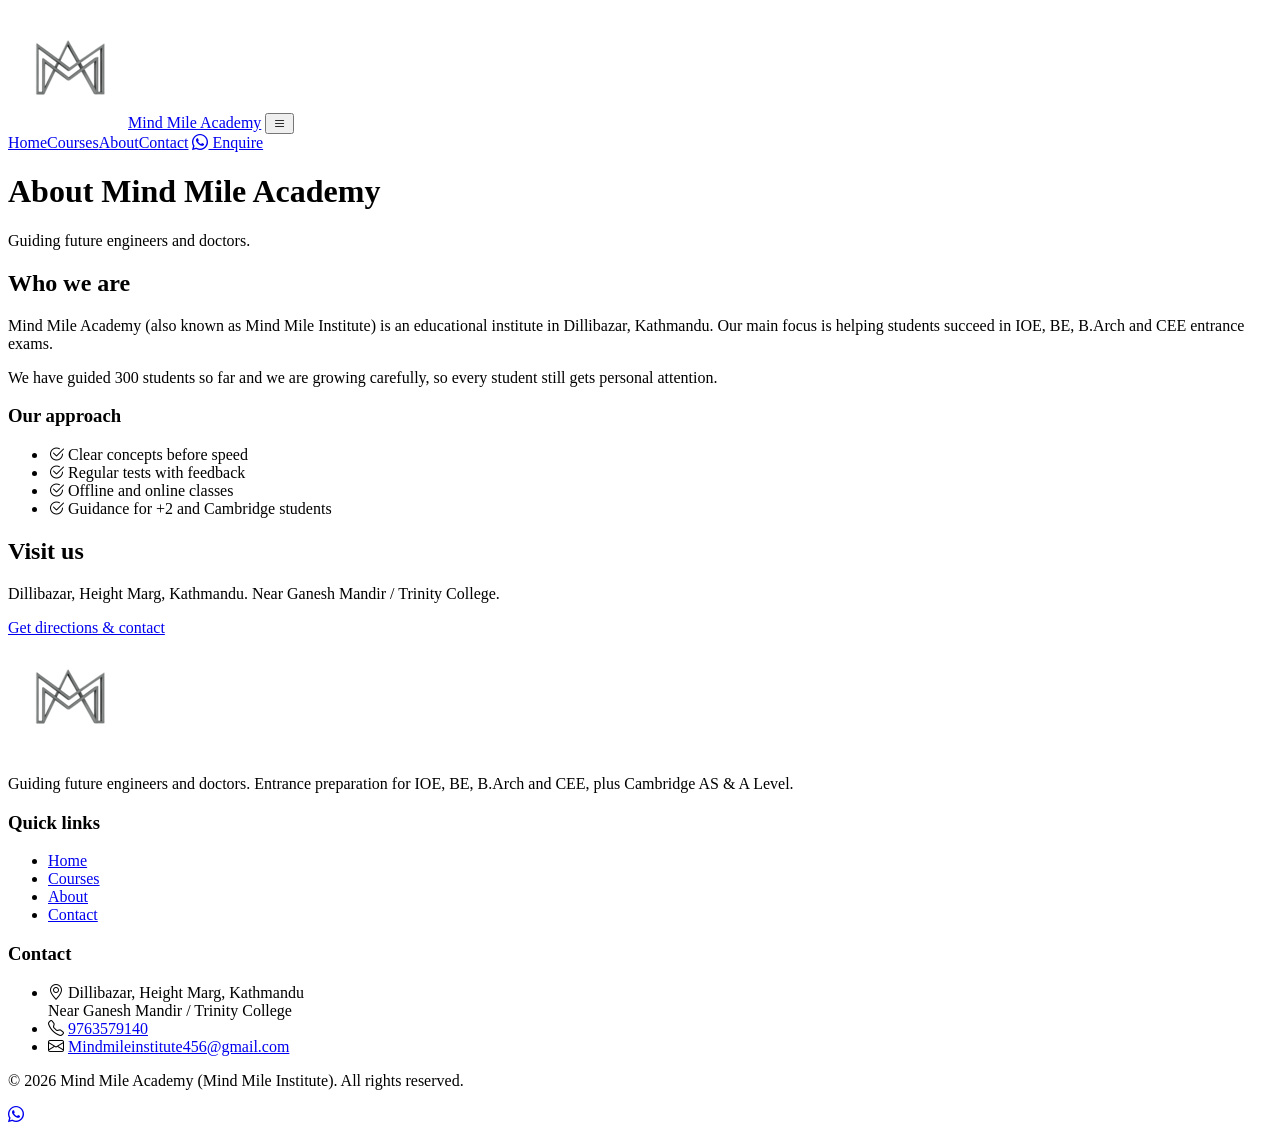
==== about.html @ c400b2a0 "Add files via upload" ====
<!DOCTYPE html>
<html lang="en">
<head>
<meta charset="UTF-8">
<meta name="viewport" content="width=device-width, initial-scale=1">
<title>About Mind Mile Academy | Entrance Preparation Institute in Dillibazar</title>
<meta name="description" content="Learn about Mind Mile Academy, an entrance preparation institute in Dillibazar, Kathmandu focused on engineering and medical aspirants.">
<meta name="keywords" content="IOE entrance preparation Kathmandu, CEE preparation Nepal, MBBS entrance coaching, BE entrance, B.Arch entrance, Cambridge A Level Kathmandu, Mind Mile Academy, Dillibazar">
<meta name="theme-color" content="#D3202F">
<link rel="canonical" href="https://www.yourdomain.com/about.html">
<meta property="og:title" content="About Mind Mile Academy | Entrance Preparation Institute in Dillibazar"><meta property="og:description" content="Learn about Mind Mile Academy, an entrance preparation institute in Dillibazar, Kathmandu focused on engineering and medical aspirants."><meta property="og:type" content="website"><meta property="og:url" content="https://www.yourdomain.com/about.html"><meta property="og:image" content="https://www.yourdomain.com/images/og-image.jpg">
<link rel="preconnect" href="https://fonts.googleapis.com"><link rel="preconnect" href="https://fonts.gstatic.com" crossorigin>
<link href="https://fonts.googleapis.com/css2?family=Inter:wght@400;500;600&family=Sora:wght@600;700;800&display=swap" rel="stylesheet">
<link rel="stylesheet" href="https://cdn.jsdelivr.net/npm/bootstrap-icons@1.11.3/font/bootstrap-icons.min.css">
<link rel="stylesheet" href="style.css">
<script type="application/ld+json">{"@context":"https://schema.org","@type":"EducationalOrganization","name":"Mind Mile Academy","alternateName":"Mind Mile Institute","description":"Entrance preparation for IOE, BE, B.Arch and CEE in Kathmandu.","telephone":"+977-9763579140","address":{"@type":"PostalAddress","streetAddress":"Dillibazar, Height Marg","addressLocality":"Kathmandu","addressCountry":"NP"}}</script>
</head>
<body>
<div id="site-header"></div>
<main>
<div class="banner"><div class="container"><h1>About Mind Mile Academy</h1><p class="lead">Guiding future engineers and doctors.</p></div></div>
<section><div class="container grid g2" style="align-items:start">
  <div><h2>Who we are</h2>
    <p class="lead">Mind Mile Academy (also known as Mind Mile Institute) is an educational institute in Dillibazar, Kathmandu. Our main focus is helping students succeed in IOE, BE, B.Arch and CEE entrance exams.</p>
    <p style="margin-top:14px">We have guided 300 students so far and we are growing carefully, so every student still gets personal attention. <!-- EDIT: add your story, founder name, teacher details here --></p></div>
  <div class="card"><h3>Our approach</h3><ul class="check">
    <li><i class="bi bi-check2-circle"></i> Clear concepts before speed</li>
    <li><i class="bi bi-check2-circle"></i> Regular tests with feedback</li>
    <li><i class="bi bi-check2-circle"></i> Offline and online classes</li>
    <li><i class="bi bi-check2-circle"></i> Guidance for +2 and Cambridge students</li></ul></div>
</div></section>
<section class="alt"><div class="container center"><h2>Visit us</h2><p class="lead">Dillibazar, Height Marg, Kathmandu. Near Ganesh Mandir / Trinity College.</p>
<div class="btn-row" style="justify-content:center"><a class="btn" href="contact.html">Get directions &amp; contact</a></div></div></section>
</main>
<div id="site-footer"></div>
<script src="main.js"></script>
</body></html>
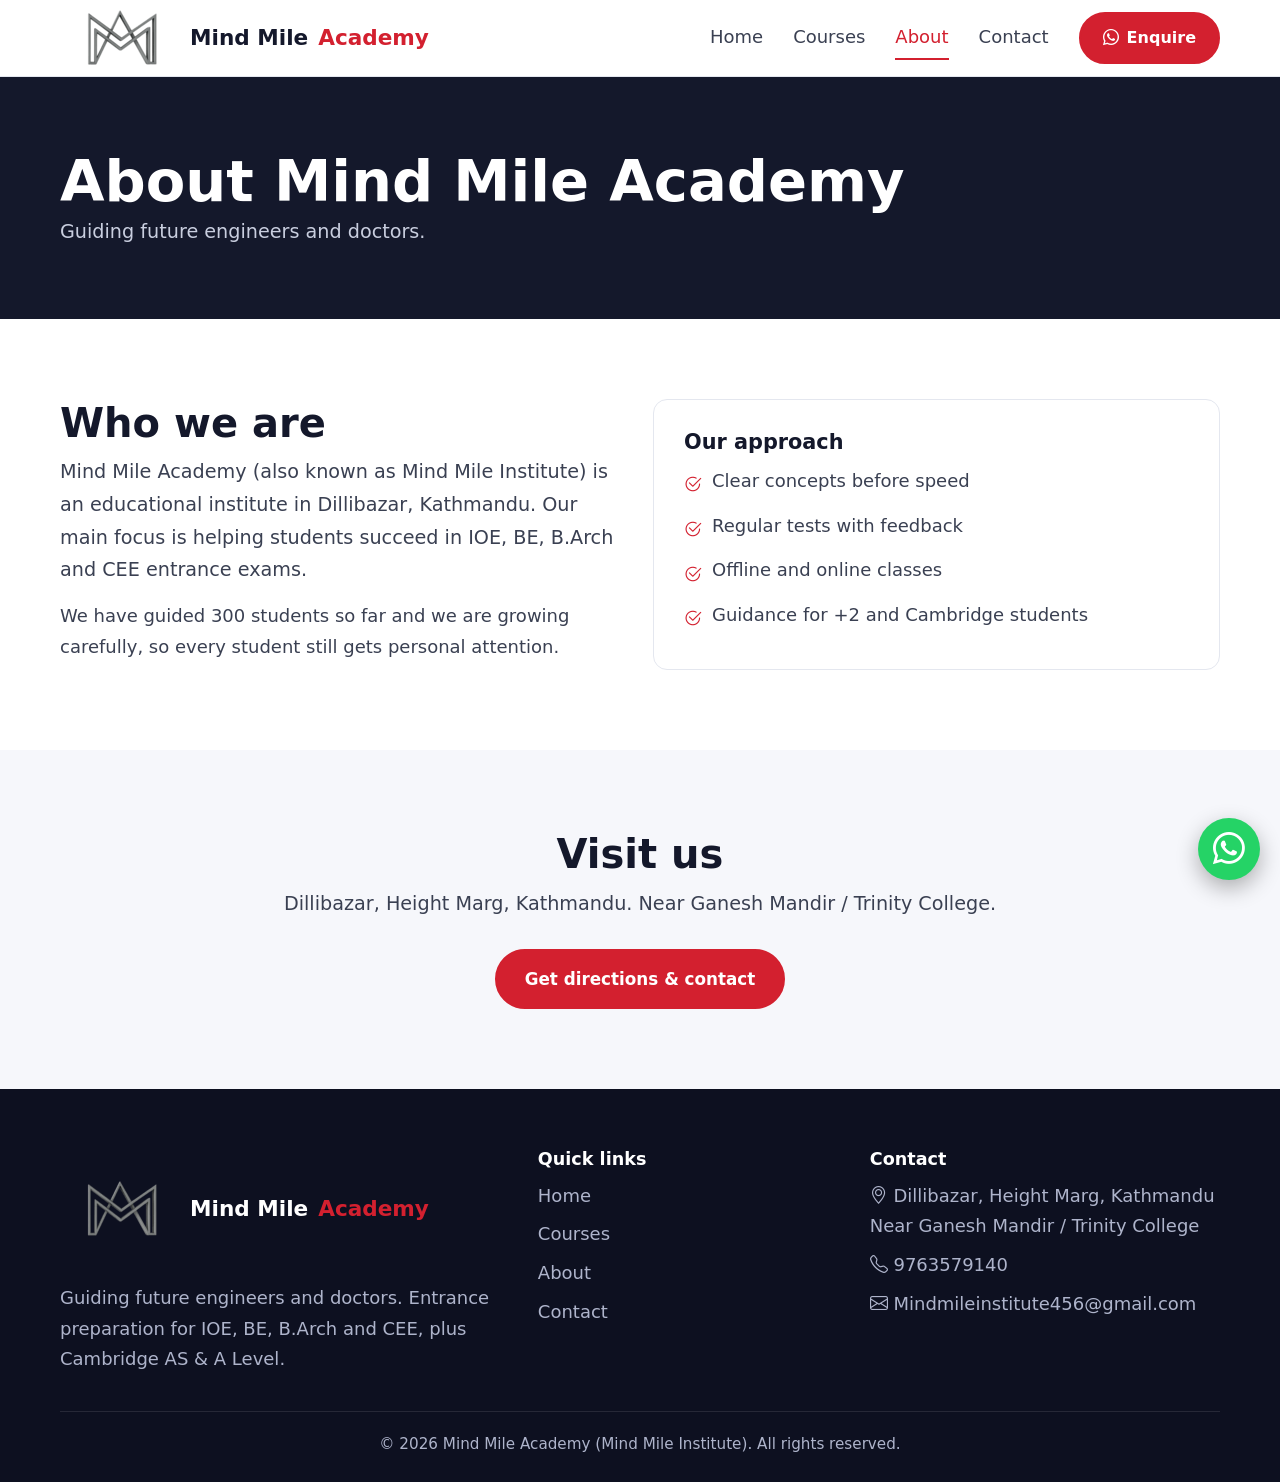
==== commit 2cb16221: "Rename stylesheet link from style.css to styles.css" ====
--- a/about.html
+++ b/about.html
@@ -12,7 +12,7 @@
 <link rel="preconnect" href="https://fonts.googleapis.com"><link rel="preconnect" href="https://fonts.gstatic.com" crossorigin>
 <link href="https://fonts.googleapis.com/css2?family=Inter:wght@400;500;600&family=Sora:wght@600;700;800&display=swap" rel="stylesheet">
 <link rel="stylesheet" href="https://cdn.jsdelivr.net/npm/bootstrap-icons@1.11.3/font/bootstrap-icons.min.css">
-<link rel="stylesheet" href="style.css">
+<link rel="stylesheet" href="styles.css">
 <script type="application/ld+json">{"@context":"https://schema.org","@type":"EducationalOrganization","name":"Mind Mile Academy","alternateName":"Mind Mile Institute","description":"Entrance preparation for IOE, BE, B.Arch and CEE in Kathmandu.","telephone":"+977-9763579140","address":{"@type":"PostalAddress","streetAddress":"Dillibazar, Height Marg","addressLocality":"Kathmandu","addressCountry":"NP"}}</script>
 </head>
 <body>
--- a/styles.css
+++ b/styles.css
@@ -0,0 +1,138 @@
+/* ============ MIND MILE ACADEMY — MAIN STYLESHEET ============
+   Edit colours/fonts in :root below; they update the whole site. */
+:root{
+  --red:#D3202F;        /* brand red */
+  --red-dark:#A9151F;   /* hover / dark red */
+  --red-soft:#FDECEE;   /* light red background */
+  --ink:#14182B;        /* headings / dark sections */
+  --text:#3A4052;       /* body text */
+  --bg:#FFFFFF;
+  --bg-alt:#F6F7FB;     /* alternate section background */
+  --line:#E4E7EF;
+  --wa:#25D366;         /* whatsapp green */
+  --font-head:'Sora',system-ui,sans-serif;
+  --font-body:'Inter',system-ui,sans-serif;
+  --radius:14px;
+}
+*{box-sizing:border-box;margin:0;padding:0}
+html{scroll-behavior:smooth}
+body{font-family:var(--font-body);font-size:18px;line-height:1.7;color:var(--text);background:var(--bg)}
+img{max-width:100%;display:block}
+a{color:inherit;text-decoration:none}
+ul{list-style:none}
+h1,h2,h3{font-family:var(--font-head);color:var(--ink);line-height:1.2;font-weight:700}
+h1{font-size:clamp(2.2rem,5vw,3.6rem)}
+h2{font-size:clamp(1.8rem,3.5vw,2.5rem);margin-bottom:.6rem}
+h3{font-size:1.3rem;margin-bottom:.4rem}
+:focus-visible{outline:3px solid var(--red);outline-offset:3px}
+.container{width:min(1160px,92%);margin-inline:auto}
+section{padding:80px 0}
+.alt{background:var(--bg-alt)}
+.lead{font-size:1.2rem;max-width:62ch}
+.center{text-align:center}.center .lead{margin-inline:auto}
+.sec-head{margin-bottom:44px}
+
+/* Buttons */
+.btn{display:inline-flex;align-items:center;gap:.5rem;padding:14px 28px;border-radius:50px;font-weight:600;font-size:1.05rem;border:2px solid var(--red);background:var(--red);color:#fff;cursor:pointer;transition:.25s;font-family:inherit}
+.btn:hover{background:var(--red-dark);border-color:var(--red-dark);transform:translateY(-2px)}
+.btn.ghost{background:transparent;color:var(--red)}
+.btn.ghost:hover{background:var(--red);color:#fff}
+.btn.light{background:#fff;color:var(--red);border-color:#fff}
+.btn.light:hover{background:var(--red-soft)}
+.btn-row{display:flex;flex-wrap:wrap;gap:14px;margin-top:28px}
+
+/* Header */
+.header{position:sticky;top:0;z-index:50;background:rgba(255,255,255,.96);backdrop-filter:blur(8px);border-bottom:1px solid var(--line)}
+.nav{display:flex;align-items:center;justify-content:space-between;height:76px}
+.logo{display:flex;align-items:center;gap:10px;font-family:var(--font-head);font-weight:800;font-size:1.35rem;color:var(--ink)}
+.logo i{background:var(--red);color:#fff;width:40px;height:40px;border-radius:10px;display:grid;place-items:center;font-size:1.3rem}
+.logo span{color:var(--red)}
+.menu{display:flex;align-items:center;gap:30px;font-weight:500}
+.menu a:not(.btn){padding:6px 0;border-bottom:2px solid transparent;transition:.2s}
+.menu a:not(.btn):hover,.menu a.active{color:var(--red);border-color:var(--red)}
+.menu .btn{padding:10px 22px;font-size:1rem}
+.burger{display:none;background:none;border:0;font-size:2rem;color:var(--ink);cursor:pointer}
+
+/* Hero */
+.hero{padding:90px 0 70px;background:linear-gradient(120deg,var(--red-soft) 0%,#fff 60%)}
+.hero-grid{display:grid;grid-template-columns:1.15fr .85fr;gap:50px;align-items:center}
+.hero h1 em{font-style:normal;color:var(--red)}
+.hero p{margin-top:18px;font-size:1.2rem;max-width:56ch}
+.tag{display:inline-block;background:var(--red);color:#fff;padding:6px 16px;border-radius:50px;font-size:.95rem;font-weight:600;margin-bottom:18px}
+.hero-panel{background:var(--ink);color:#fff;border-radius:22px;padding:34px;box-shadow:0 24px 50px -20px rgba(20,24,43,.5)}
+.hero-panel h3{color:#fff;margin-bottom:16px}
+.hero-panel li{display:flex;gap:14px;padding:14px 0;border-top:1px solid rgba(255,255,255,.12)}
+.hero-panel i{color:#FF6B76;font-size:1.5rem}
+.hero-panel b{display:block;color:#fff}
+.hero-panel small{color:#B6BCD1;font-size:1rem}
+
+/* Stats */
+.stats{padding:0}
+.stats-grid{display:grid;grid-template-columns:repeat(4,1fr);background:var(--red);color:#fff;border-radius:0 0 var(--radius) var(--radius)}
+.stat{padding:28px 20px;text-align:center;border-right:1px solid rgba(255,255,255,.25)}
+.stat:last-child{border:0}
+.stat b{display:block;font-family:var(--font-head);font-size:1.7rem}
+
+/* Cards / grids */
+.grid{display:grid;gap:26px}
+.g2{grid-template-columns:repeat(2,1fr)}.g3{grid-template-columns:repeat(3,1fr)}.g4{grid-template-columns:repeat(4,1fr)}
+.card{background:#fff;border:1px solid var(--line);border-radius:var(--radius);padding:30px;transition:.25s}
+.card:hover{border-color:var(--red);box-shadow:0 14px 30px -18px rgba(211,32,47,.5);transform:translateY(-4px)}
+.ico{width:56px;height:56px;border-radius:14px;background:var(--red-soft);color:var(--red);display:grid;place-items:center;font-size:1.7rem;margin-bottom:16px}
+.track{padding:40px;border-radius:22px;color:#fff;position:relative;overflow:hidden}
+.track.eng{background:linear-gradient(135deg,#14182B,#2B3358)}
+.track.med{background:linear-gradient(135deg,#A9151F,#D3202F)}
+.track h3{color:#fff;font-size:1.8rem}
+.track li{display:flex;gap:10px;padding:5px 0}
+.track .big{position:absolute;right:-10px;bottom:-30px;font-size:11rem;opacity:.1}
+.chips{display:flex;flex-wrap:wrap;gap:10px;margin:16px 0}
+.chip{background:rgba(255,255,255,.15);padding:5px 16px;border-radius:50px;font-weight:600;font-size:1rem;display:inline-block}
+.card .chip{background:var(--red-soft);color:var(--red)}
+.check li{display:flex;gap:10px;padding:5px 0}
+.check i{color:var(--red);margin-top:4px}
+.cta{background:var(--red);color:#fff;text-align:center}
+.cta h2{color:#fff}
+
+/* Page banner */
+.banner{background:var(--ink);color:#C9CEDF;padding:70px 0}
+.banner h1{color:#fff}
+
+/* Contact */
+.form{display:grid;gap:16px}
+.form input,.form select,.form textarea{width:100%;padding:14px 16px;border:1.5px solid var(--line);border-radius:10px;font:inherit;background:#fff}
+.form input:focus,.form select:focus,.form textarea:focus{border-color:var(--red);outline:none}
+.info li{display:flex;gap:14px;padding:14px 0;border-bottom:1px solid var(--line)}
+.info i{color:var(--red);font-size:1.4rem}
+
+/* Footer */
+.footer{background:#0D1020;color:#AEB4CB;padding:60px 0 24px}
+.footer h3{color:#fff;font-size:1.1rem}
+.foot-grid{display:grid;grid-template-columns:1.5fr 1fr 1.2fr;gap:40px}
+.footer li{padding:4px 0}.footer a:hover{color:#fff}
+.copy{border-top:1px solid rgba(255,255,255,.1);margin-top:36px;padding-top:20px;font-size:.95rem;text-align:center}
+
+/* Floating WhatsApp */
+.wa-float{position:fixed;right:20px;bottom:20px;z-index:99;width:62px;height:62px;border-radius:50%;background:var(--wa);color:#fff;display:grid;place-items:center;font-size:2rem;box-shadow:0 8px 22px rgba(0,0,0,.3);animation:pulse 2.4s infinite;transition:transform .2s}
+.wa-float:hover{transform:scale(1.08)}
+@keyframes pulse{0%{box-shadow:0 0 0 0 rgba(37,211,102,.6)}70%{box-shadow:0 0 0 18px rgba(37,211,102,0)}100%{box-shadow:0 0 0 0 rgba(37,211,102,0)}}
+
+/* Scroll reveal */
+.reveal{opacity:0;transform:translateY(20px);transition:opacity .6s,transform .6s}
+.reveal.show{opacity:1;transform:none}
+@media(prefers-reduced-motion:reduce){*{animation:none!important;transition:none!important}.reveal{opacity:1;transform:none}}
+
+/* Responsive */
+@media(max-width:920px){
+  .hero-grid,.g2,.g3,.foot-grid{grid-template-columns:1fr}
+  .g4{grid-template-columns:repeat(2,1fr)}
+  .stats-grid{grid-template-columns:repeat(2,1fr)}
+  .stat:nth-child(2){border:0}
+  .burger{display:block}
+  .menu{position:absolute;top:76px;left:0;right:0;background:#fff;flex-direction:column;align-items:flex-start;padding:20px 4%;gap:16px;border-bottom:1px solid var(--line);display:none}
+  .menu.open{display:flex}
+  section{padding:60px 0}
+}
+@media(max-width:520px){.g4{grid-template-columns:1fr}body{font-size:17px}}
+/*.map-box{max-width:640px;margin:28px auto;border-radius:var(--radius);overflow:hidden;border:1px solid var(--line);box-shadow:0 14px 30px -20px rgba(20,24,43,.4)}
+.map-box iframe{width:100%;height:340px;border:0;display:block}
+@media(max-width:520px){.map-box iframe{height:260px}}*/
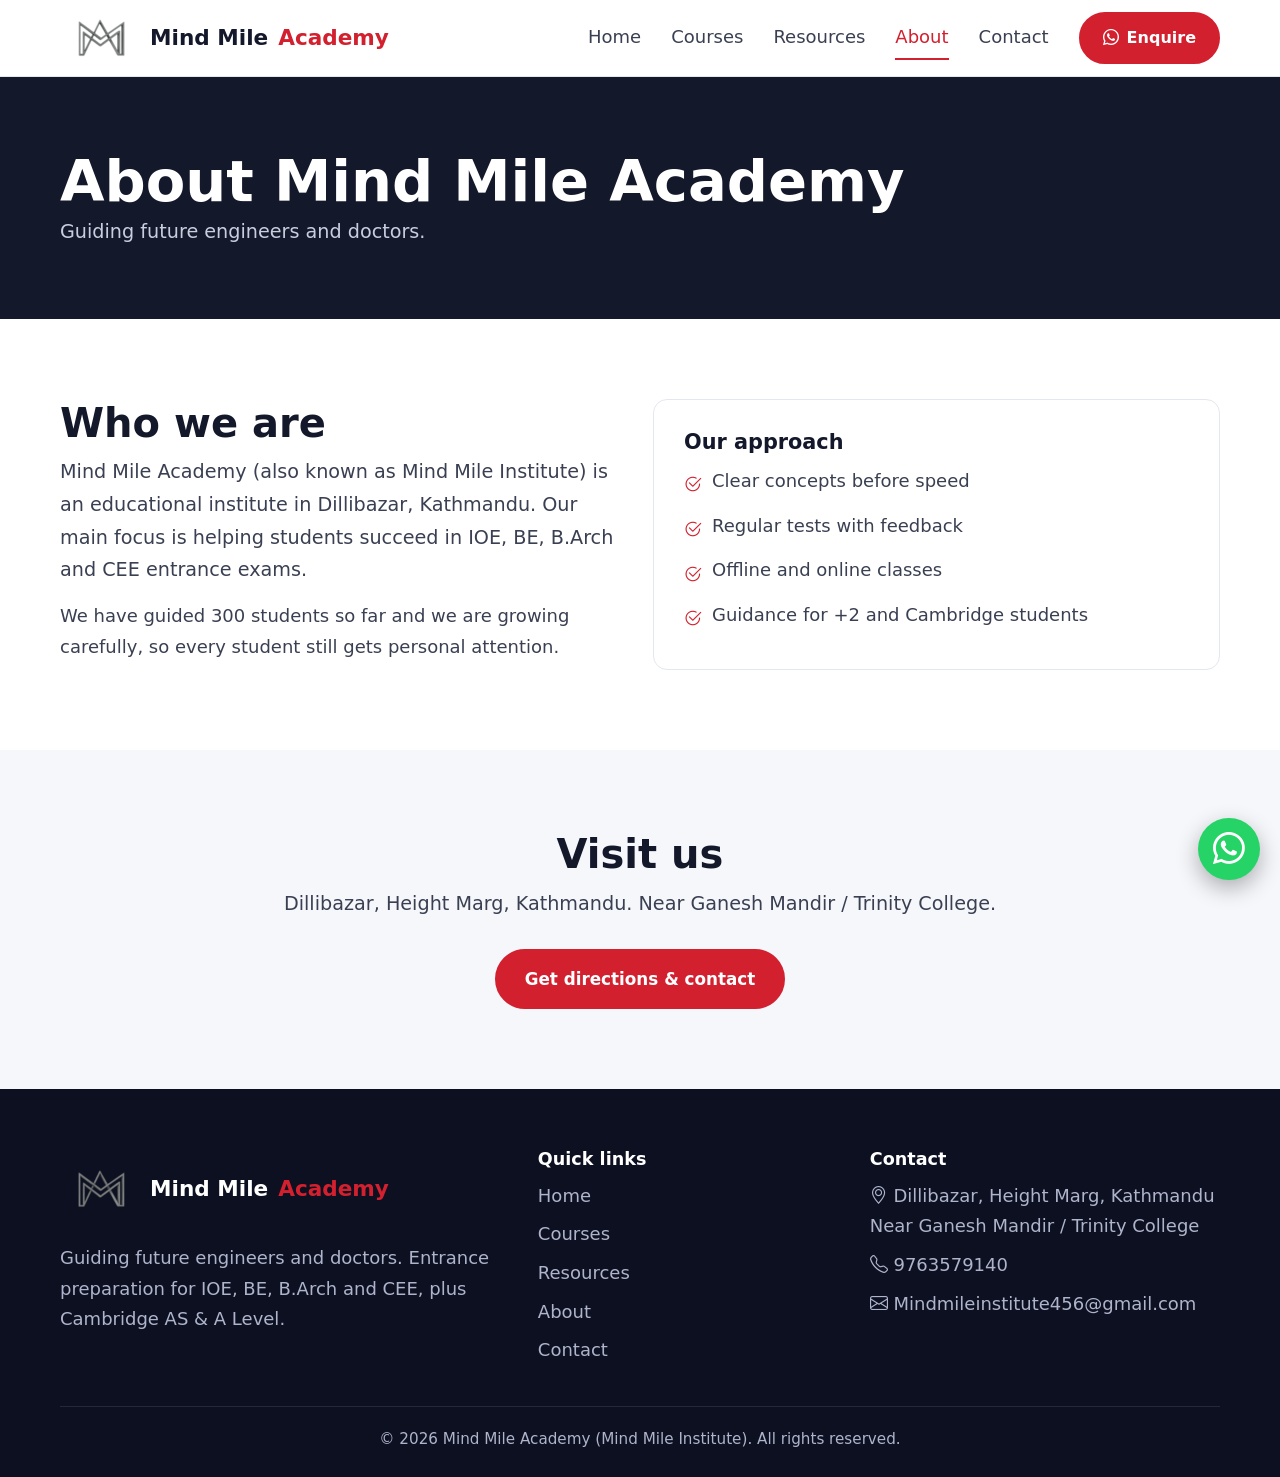
==== commit e4228ce0: "Update canonical link for about page" ====
--- a/about.html
+++ b/about.html
@@ -7,7 +7,7 @@
 <meta name="description" content="Learn about Mind Mile Academy, an entrance preparation institute in Dillibazar, Kathmandu focused on engineering and medical aspirants.">
 <meta name="keywords" content="IOE entrance preparation Kathmandu, CEE preparation Nepal, MBBS entrance coaching, BE entrance, B.Arch entrance, Cambridge A Level Kathmandu, Mind Mile Academy, Dillibazar">
 <meta name="theme-color" content="#D3202F">
-<link rel="canonical" href="https://www.yourdomain.com/about.html">
+<link rel="canonical" href="https://www.mindmile.com.np/about.html">
 <meta property="og:title" content="About Mind Mile Academy | Entrance Preparation Institute in Dillibazar"><meta property="og:description" content="Learn about Mind Mile Academy, an entrance preparation institute in Dillibazar, Kathmandu focused on engineering and medical aspirants."><meta property="og:type" content="website"><meta property="og:url" content="https://www.yourdomain.com/about.html"><meta property="og:image" content="https://www.yourdomain.com/images/og-image.jpg">
 <link rel="preconnect" href="https://fonts.googleapis.com"><link rel="preconnect" href="https://fonts.gstatic.com" crossorigin>
 <link href="https://fonts.googleapis.com/css2?family=Inter:wght@400;500;600&family=Sora:wght@600;700;800&display=swap" rel="stylesheet">
